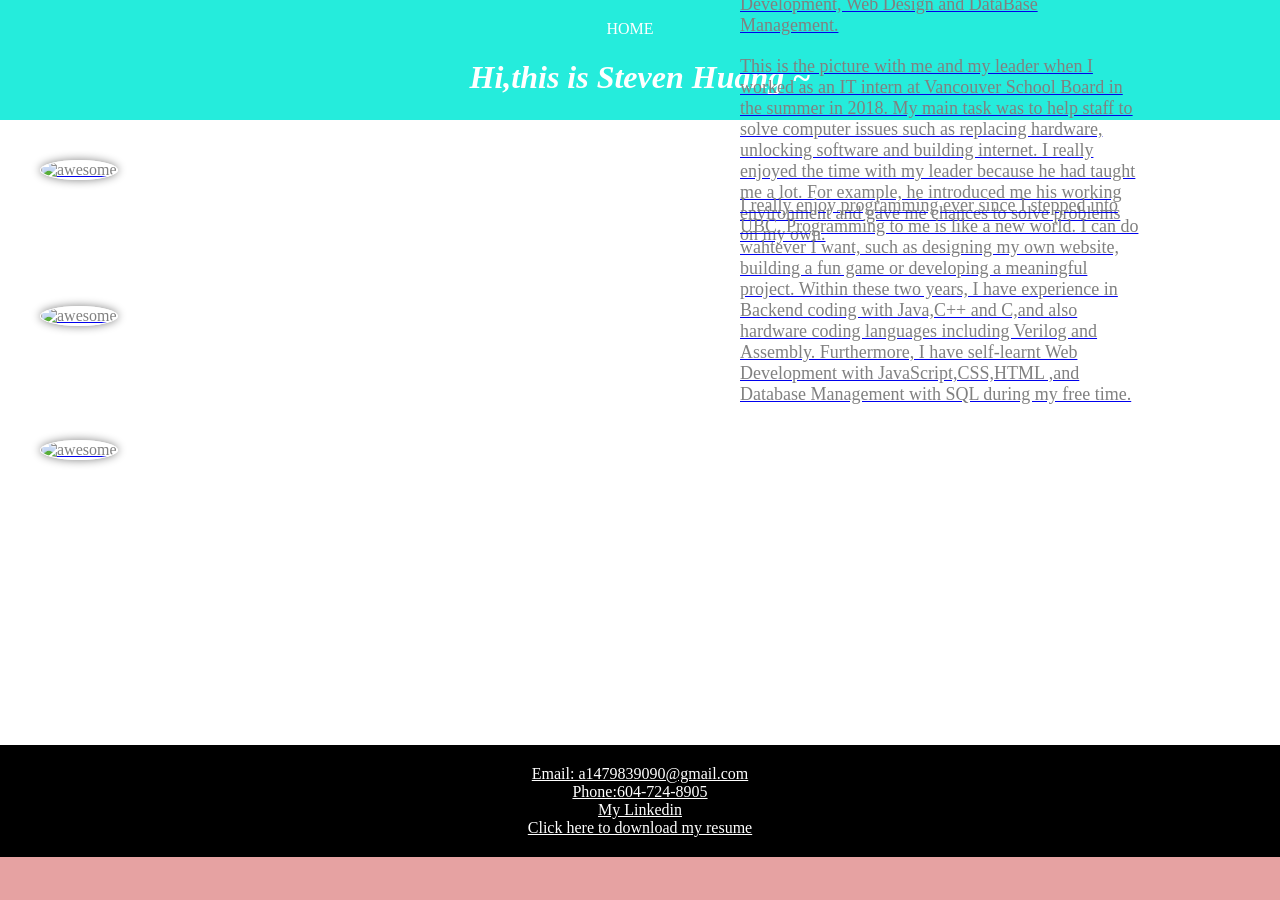
==== index.html @ 27ee9a9d "Add files via upload" ====
<!DOCTYPE html>
<html>  
    <head>  
        <title>My Page!</title>
        <link rel="stylesheet" href="styles.css">
    </head>
    <body>
       <header>
          <nav>
              <ul>
               
                <li><a href="index.html">home</li>
                
              </ul>
          </nav>
          <h1>Hi,this is Steven Huang ~</h1> 
       </header>
       
       <section class="features">
           <figure class="bb">
            <img src="images/0.jpg" alt="awesome">
            <figcaption>I was born on October 12th 1999 in China. I am currently involved in the Computer Engineering program at University of British Columbia,and I am looking for an internship related to
                Softwave Development, Web Design and DataBase Management.  
            </figcaption>
           </figure>
           <figure class ="aa">
            <img src="images/1.jpg" alt="awesome">
            <figcaption>This is the picture with me and my leader when I worked as an IT intern at Vancouver School Board in the summer in 2018. My main task was to help staff to solve computer issues such as replacing hardware, unlocking software and building internet. I really enjoyed the time 
                with my leader because he had taught me a lot. For example, he introduced me his working environment and  gave me chances to solve problems on my own. 
            </figcaption>
           </figure>

           <figure class="cc">
            <img src="images/e.jpg" alt="awesome">
            <figcaption>I really enjoy programming ever since I stepped into UBC. Programming to me is like a new world. I can do wahtever I want, such as designing my own website, building a fun game or developing a meaningful project. Within these two years, I have experience in Backend coding with Java,C++ and C,and also hardware coding languages including Verilog and Assembly. Furthermore, I have self-learnt Web Development with JavaScript,CSS,HTML ,and Database Management with SQL during my free time.  </figcaption>
           </figure>
      

    </section>
      
       <footer>
           <ul>Email: a1479839090@gmail.com </ul>
           <ul>Phone:604-724-8905</ul>
           <ul><a href="https://www.linkedin.com/in/steven-huang-376a73157/">My Linkedin</ul>  
            <ul><a href="Resume/Resume.docx">Click here to download my resume</a></ul>  
       </footer>

       
    
    </body>
</html>
---- styles.css ----
body{
    background: rgb(230, 162, 162);
    color: white;
    
    margin:0;
    padding:0;
}
header{
    height:80px;
    padding:20px;
    background-color:rgb(37, 236, 220);
    text-align: center;
   
    
}
header h1{
    font-style: italic;
    font-family: 'Times New Roman', Times, serif;
    text-transform: none;
    text-decoration: none;
}

header h1:hover{
    text-decoration: underline;
}
header a{
    color:white;
    text-decoration: none;
    text-transform: uppercase;
    
}

 .features {
    background:white;
    color:gray;
    padding:20px;
    display: flex;
    flex-direction:column;
   text-decoration: none;
   
}
.features figure{
    margin: auto;
  
   
    text-decoration: none;
    
}

.features figure figcaption{
    position: relative;
   
    left:300px;
    top:-250px;
    width: 400px;
   display: flex;
   flex-direction: row;
   font-size: large;
   text-decoration: none;
  
   
}

.features figure img{
    border-radius: 50%;
    width:290px;
    height:300px;
    box-shadow: grey 0 0 10px;
    border: 1px solid white;
    position: relative;
    top:20px;
    left:-400px;

}
.features .cc img{
    position: relative;
    top:-55px;
}

.features .cc figcaption{
    position: relative;
    top:-320px;
}

footer{
    background: black;
    padding:10px 20px;

}
div{
    background:gray;
   margin:auto;
    width: 100px;
    color:black;

}
ul{
    margin:0;
    padding:0;
    list-style-type: row;

}
li{
    display: inline-block;
    margin-right: 20px;
}
footer{
    background:black;
    color:white;
    padding:20px 20px;
    text-align:center;
    

}

footer ul{
    color: white;
}

footer a{
    color:white;
}
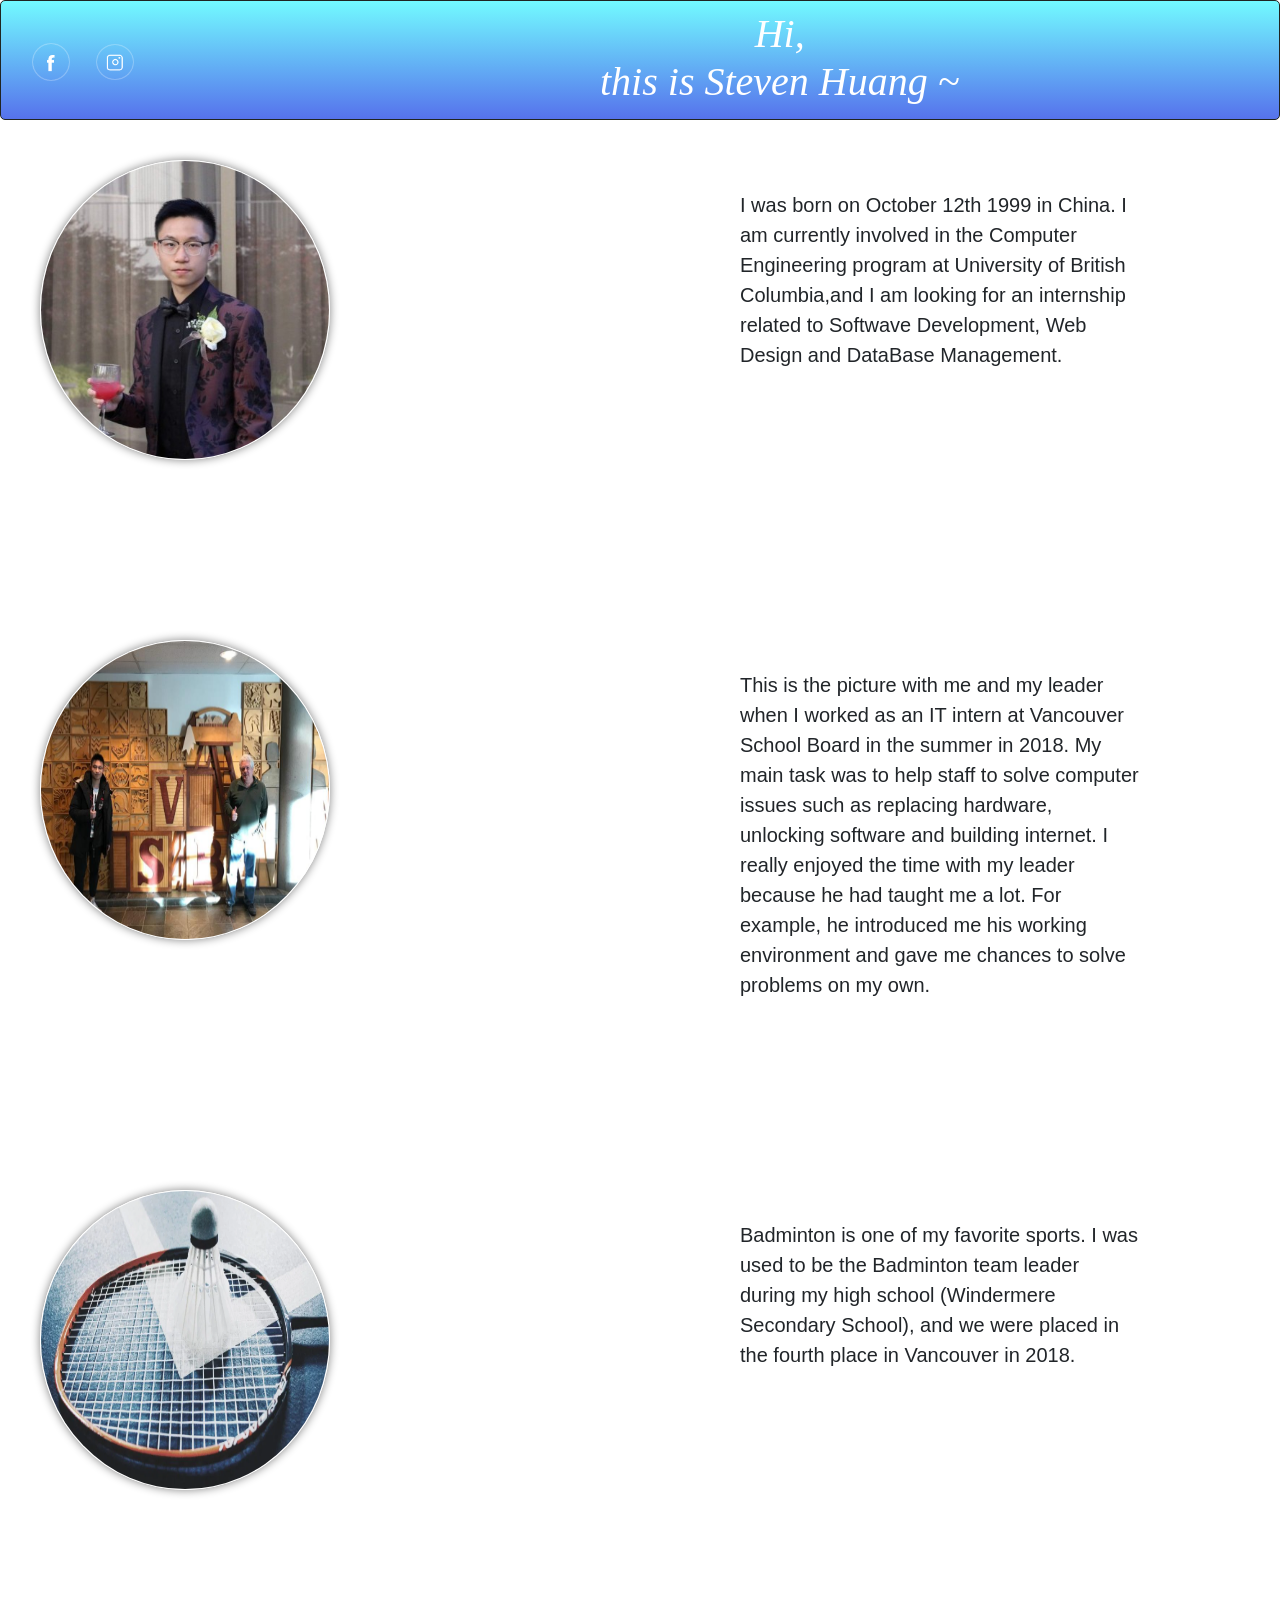
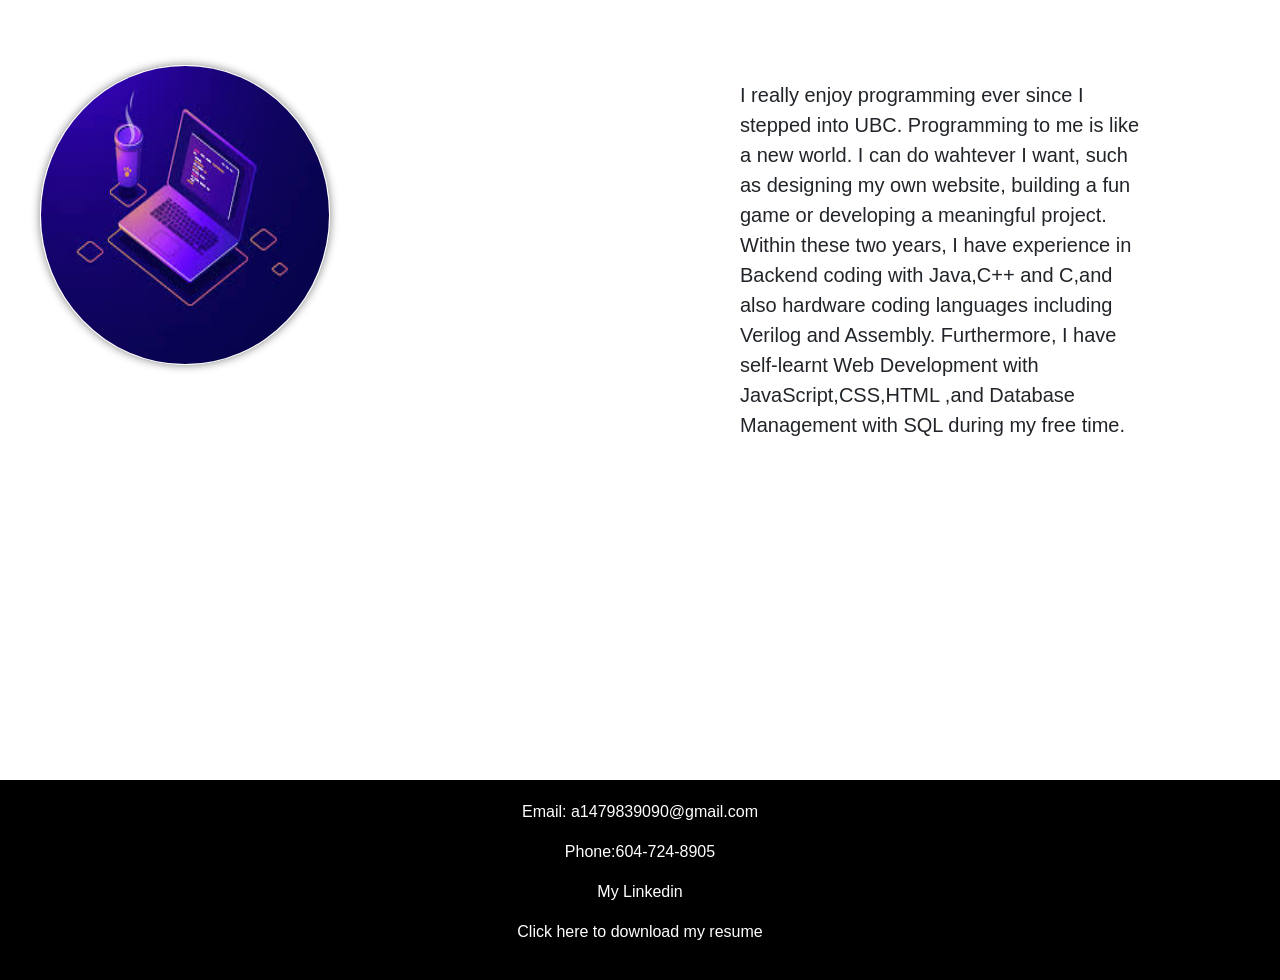
==== commit 8119675f: "change file name" ====
--- a/index.html
+++ b/index.html
@@ -1,53 +1,98 @@
-<!DOCTYPE html>
-<html>  
-    <head>  
-        <title>My Page!</title>
-        <link rel="stylesheet" href="styles.css">
-    </head>
-    <body>
-       <header>
-          <nav>
-              <ul>
-               
-                <li><a href="index.html">home</li>
-                
-              </ul>
-          </nav>
-          <h1>Hi,this is Steven Huang ~</h1> 
-       </header>
-       
-       <section class="features">
-           <figure class="bb">
-            <img src="images/0.jpg" alt="awesome">
-            <figcaption>I was born on October 12th 1999 in China. I am currently involved in the Computer Engineering program at University of British Columbia,and I am looking for an internship related to
-                Softwave Development, Web Design and DataBase Management.  
-            </figcaption>
-           </figure>
-           <figure class ="aa">
-            <img src="images/1.jpg" alt="awesome">
-            <figcaption>This is the picture with me and my leader when I worked as an IT intern at Vancouver School Board in the summer in 2018. My main task was to help staff to solve computer issues such as replacing hardware, unlocking software and building internet. I really enjoyed the time 
-                with my leader because he had taught me a lot. For example, he introduced me his working environment and  gave me chances to solve problems on my own. 
-            </figcaption>
-           </figure>
-
-           <figure class="cc">
-            <img src="images/e.jpg" alt="awesome">
-            <figcaption>I really enjoy programming ever since I stepped into UBC. Programming to me is like a new world. I can do wahtever I want, such as designing my own website, building a fun game or developing a meaningful project. Within these two years, I have experience in Backend coding with Java,C++ and C,and also hardware coding languages including Verilog and Assembly. Furthermore, I have self-learnt Web Development with JavaScript,CSS,HTML ,and Database Management with SQL during my free time.  </figcaption>
-           </figure>
-      
-
-    </section>
-      
-       <footer>
-           <ul>Email: a1479839090@gmail.com </ul>
-           <ul>Phone:604-724-8905</ul>
-           <ul><a href="https://www.linkedin.com/in/steven-huang-376a73157/">My Linkedin</ul>  
-            <ul><a href="Resume/Resume.docx">Click here to download my resume</a></ul>  
-       </footer>
-
-       
-    
-    </body>
-</html>
-
-
+<!DOCTYPE html>
+<html>  
+    <head> 
+        <meta charset="utf-8">
+        <meta name="viewport" content="width=device-width, initial-scale=1, shrink-to-fit=no"> 
+         
+        <title>My Page!</title>
+        <link rel="stylesheet" href="styles.css">
+        <link rel="stylesheet" href="https://stackpath.bootstrapcdn.com/bootstrap/4.5.0/css/bootstrap.min.css" integrity="sha384-9aIt2nRpC12Uk9gS9baDl411NQApFmC26EwAOH8WgZl5MYYxFfc+NcPb1dKGj7Sk" crossorigin="anonymous">
+    </head>
+    <body>
+       <header>
+          <nav>
+              <ul>
+               
+                
+                
+              </ul>
+          </nav>
+          <h1>Hi,<br>this is Steven Huang ~</h1> 
+          
+        <div class="icon">
+       <a href="https://www.facebook.com/profile.php?id=100006977595920"> <img src="fb.png"></a>
+       <a href="https://www.instagram.com/stevenhuang___/"><img src="ig.png"></a>
+      
+         </div>
+
+         <button type="button" id="abc" class="btn btn-secondary" >Animation</button>
+       </header>
+  
+       <section class="features">
+           <figure class="bb">
+            <img src="0.jpg" alt="awesome">
+            <figcaption>I was born on October 12th 1999 in China. I am currently involved in the Computer Engineering program at University of British Columbia,and I am looking for an internship related to
+                Softwave Development, Web Design and DataBase Management.  
+            </figcaption>
+           </figure>
+           
+           <figure class ="aa">
+            <img src="1.jpg" alt="awesome">
+            <figcaption>This is the picture with me and my leader when I worked as an IT intern at Vancouver School Board in the summer in 2018. My main task was to help staff to solve computer issues such as replacing hardware, unlocking software and building internet. I really enjoyed the time 
+                with my leader because he had taught me a lot. For example, he introduced me his working environment and  gave me chances to solve problems on my own. 
+            </figcaption>
+           </figure>
+
+           <figure class="dd">
+            <img src="p.jpg" alt="awesome">
+            <figcaption> Badminton is one of my favorite sports. I was used to be the Badminton team leader during my high school (Windermere Secondary School), and we were placed in the fourth place in Vancouver in 2018.
+            </figcaption>
+           </figure>
+       
+
+           <figure class="cc">
+            <img src="e.jpg" alt="awesome">
+            <figcaption>I really enjoy programming ever since I stepped into UBC. Programming to me is like a new world. I can do wahtever I want, such as designing my own website, building a fun game or developing a meaningful project. Within these two years, I have experience in Backend coding with Java,C++ and C,and also hardware coding languages including Verilog and Assembly. Furthermore, I have self-learnt Web Development with JavaScript,CSS,HTML ,and Database Management with SQL during my free time.  </figcaption>
+           </figure>
+      
+      
+           
+    </section>
+     
+   
+     <div class="hidden" id="bubble">
+        <img src="bubble.jpg">
+        <img src="bubble.jpg">
+        <img src="bubble.jpg">
+        <img src="bubble.jpg">
+        <img src="bubble.jpg">
+        <img src="bubble.jpg">
+        <img src="bubble.jpg">
+        <img src="bubble.jpg">
+        <img src="bubble.jpg">
+        <img src="bubble.jpg">
+    </div>
+
+      
+
+       <script src="index.js"></script>
+       <script src="https://code.jquery.com/jquery-3.5.1.slim.min.js" integrity="sha384-DfXdz2htPH0lsSSs5nCTpuj/zy4C+OGpamoFVy38MVBnE+IbbVYUew+OrCXaRkfj" crossorigin="anonymous"></script>
+       <script src="https://cdn.jsdelivr.net/npm/popper.js@1.16.0/dist/umd/popper.min.js" integrity="sha384-Q6E9RHvbIyZFJoft+2mJbHaEWldlvI9IOYy5n3zV9zzTtmI3UksdQRVvoxMfooAo" crossorigin="anonymous"></script>
+       <script src="https://stackpath.bootstrapcdn.com/bootstrap/4.5.0/js/bootstrap.min.js" integrity="sha384-OgVRvuATP1z7JjHLkuOU7Xw704+h835Lr+6QL9UvYjZE3Ipu6Tp75j7Bh/kR0JKI" crossorigin="anonymous"></script>
+    </body>
+
+ 
+
+    <footer>
+        
+        <ul>Email: a1479839090@gmail.com </ul>
+        <ul>Phone:604-724-8905</ul>
+        <ul><a href="https://www.linkedin.com/in/steven-huang-376a73157/">My Linkedin</ul>  
+         <ul><a href="Resume/Resume.docx">Click here to download my resume</a></ul>  
+       
+    </footer>
+  
+
+</html>
+
+
--- a/styles.css
+++ b/styles.css
@@ -1,122 +1,262 @@
-body{
-    background: rgb(230, 162, 162);
-    color: white;
-    
-    margin:0;
-    padding:0;
-}
-header{
-    height:80px;
-    padding:20px;
-    background-color:rgb(37, 236, 220);
-    text-align: center;
-   
-    
-}
-header h1{
-    font-style: italic;
-    font-family: 'Times New Roman', Times, serif;
-    text-transform: none;
-    text-decoration: none;
-}
-
-header h1:hover{
-    text-decoration: underline;
-}
-header a{
-    color:white;
-    text-decoration: none;
-    text-transform: uppercase;
-    
-}
-
- .features {
-    background:white;
-    color:gray;
-    padding:20px;
-    display: flex;
-    flex-direction:column;
-   text-decoration: none;
-   
-}
-.features figure{
-    margin: auto;
-  
-   
-    text-decoration: none;
-    
-}
-
-.features figure figcaption{
-    position: relative;
-   
-    left:300px;
-    top:-250px;
-    width: 400px;
-   display: flex;
-   flex-direction: row;
-   font-size: large;
-   text-decoration: none;
-  
-   
-}
-
-.features figure img{
-    border-radius: 50%;
-    width:290px;
-    height:300px;
-    box-shadow: grey 0 0 10px;
-    border: 1px solid white;
-    position: relative;
-    top:20px;
-    left:-400px;
-
-}
-.features .cc img{
-    position: relative;
-    top:-55px;
-}
-
-.features .cc figcaption{
-    position: relative;
-    top:-320px;
-}
-
-footer{
-    background: black;
-    padding:10px 20px;
-
-}
-div{
-    background:gray;
-   margin:auto;
-    width: 100px;
-    color:black;
-
-}
-ul{
-    margin:0;
-    padding:0;
-    list-style-type: row;
-
-}
-li{
-    display: inline-block;
-    margin-right: 20px;
-}
-footer{
-    background:black;
-    color:white;
-    padding:20px 20px;
-    text-align:center;
-    
-
-}
-
-footer ul{
-    color: white;
-}
-
-footer a{
-    color:white;
+body{
+    background: rgb(230, 162, 162);
+     
+    background-image: url(https://b.stripecdn.com/site-srv/assets/img/blog/posts/connect-frontend/header-background-fca7c86a3378d48e2f3bf0ccda9e7fbfa2bebe96.png);
+   background-position: center;
+  
+    height: 100%;
+    background-repeat: no-repeat;
+    background-size: cover;
+}
+header{
+    height:120px;
+    padding:20px;
+    background:linear-gradient(#72faff,#5672ec);
+   
+    border: 1.5px solid #202521;
+    
+    border-radius: 5px;
+    
+}
+header h1{
+    font-style: italic;
+    font-family: 'Times New Roman', Times, serif;
+    text-transform: none;
+    text-decoration: none;
+    color:white;
+    text-align: center;
+    position: absolute;
+    left:600px;
+    top:10px;
+  
+}
+
+header h1:hover{
+    text-decoration: underline;
+}
+header a{
+    color:white;
+    text-decoration: none;
+    text-transform: uppercase;
+    
+}
+
+ .features {
+   
+   
+    padding:20px;
+    display: flex;
+    flex-direction:column;
+   text-decoration: none;
+   
+   
+}
+
+button{
+    position: absolute;
+    left:1400px;
+    top:40px;
+    height: 40px;
+    
+}
+
+
+.icon img{
+    
+    cursor: pointer;
+    width:40px;
+  
+   padding:1px ;
+    margin:10px;
+    
+}
+
+.icon{
+    justify-content: space-evenly;
+   text-align: left;
+   position: relative;
+   top:-5px;
+ 
+}
+.features figure{
+    margin: auto;
+  
+   
+    text-decoration: none;
+    
+}
+
+.features figure figcaption{
+    position: relative;
+   
+    left:300px;
+    top:-250px;
+    width: 400px;
+   display: flex;
+   flex-direction: row;
+   font-size: large;
+   text-decoration: none;
+  font-size: 20px;
+  
+   
+}
+
+.features figure figcaption:hover{
+    border: 0.5px solid black;
+    border-radius:5px;
+    
+}
+
+.features figure img{
+    border-radius: 50%;
+    width:290px;
+    height:300px;
+    box-shadow: grey 0 0 10px;
+    border: 1px solid white;
+    position: relative;
+    top:20px;
+    left:-400px;
+
+}
+.features .cc img{
+    position: relative;
+    top:-35px;
+}
+
+.features .dd img{
+    position: relative;
+    top:-60px;
+}
+
+.features .dd figcaption{
+    position: relative;
+    top:-330px;
+}
+
+.features .cc figcaption{
+    position: relative;
+    top:-320px;
+}
+
+.bubbles img{
+    width:50px;
+    animation: bubble 15s linear infinite;
+    z-index: 0;
+    }
+
+    .bubbles{
+        width: 100%;
+        display:flex;
+        align-items: center;
+        justify-content: space-around;
+        position: relative;
+       bottom:-200px;
+       
+      
+    }
+
+    .hidden{
+        display: none;
+    }
+
+    @keyframes bubble{
+        0%{
+            transform: translateY(0);
+            opacity: 0;
+          
+        }
+        50%{
+            
+            opacity: 1;
+            
+        }
+        70%{
+            
+            opacity: 1;
+            
+        }
+        100%{
+            transform: translateY(-330vh);
+            opacity: 0;
+           
+        }
+    }
+
+    .bubbles img:nth-child(1){
+        animation-delay: 2s;
+       width:20px;
+    }
+    .bubbles img:nth-child(2){
+        animation-delay: 1s;
+    }
+    .bubbles img:nth-child(3){
+        animation-delay: 8s;
+        width:30px;
+    }
+    .bubbles img:nth-child(4){
+        animation-delay: 4s;
+    }
+    .bubbles img:nth-child(5){
+        animation-delay: 3s;
+        width:50px;
+    }
+    .bubbles img:nth-child(6){
+        animation-delay: 5s;
+        width:40px;
+    }
+    .bubbles img:nth-child(7){
+        animation-delay: 7s;
+        width:40px;
+        
+    }
+    .bubbles img:nth-child(8){
+        animation-delay: 4s;
+        width:25px;
+        
+    }
+    .bubbles img:nth-child(9){
+        animation-delay: 2s;
+        width:35px;
+        
+    }
+    .bubbles img:nth-child(10){
+        animation-delay: 10s;
+        width:45px;
+        
+    }
+
+footer{
+    background: black;
+    padding:10px 20px;
+    background-size: cover;
+    z-index: 1;
+
+}
+
+ul{
+    margin:0;
+    padding:0;
+    list-style-type: row;
+
+}
+li{
+    list-style-type: none;
+   
+}
+footer{
+    background:black;
+    color:white;
+    padding:20px 20px;
+    text-align:center;
+    background-size:cover ;
+    z-index: 1;
+
+}
+
+footer ul{
+    color: white;
+}
+
+footer a{
+    color:white;
 }
